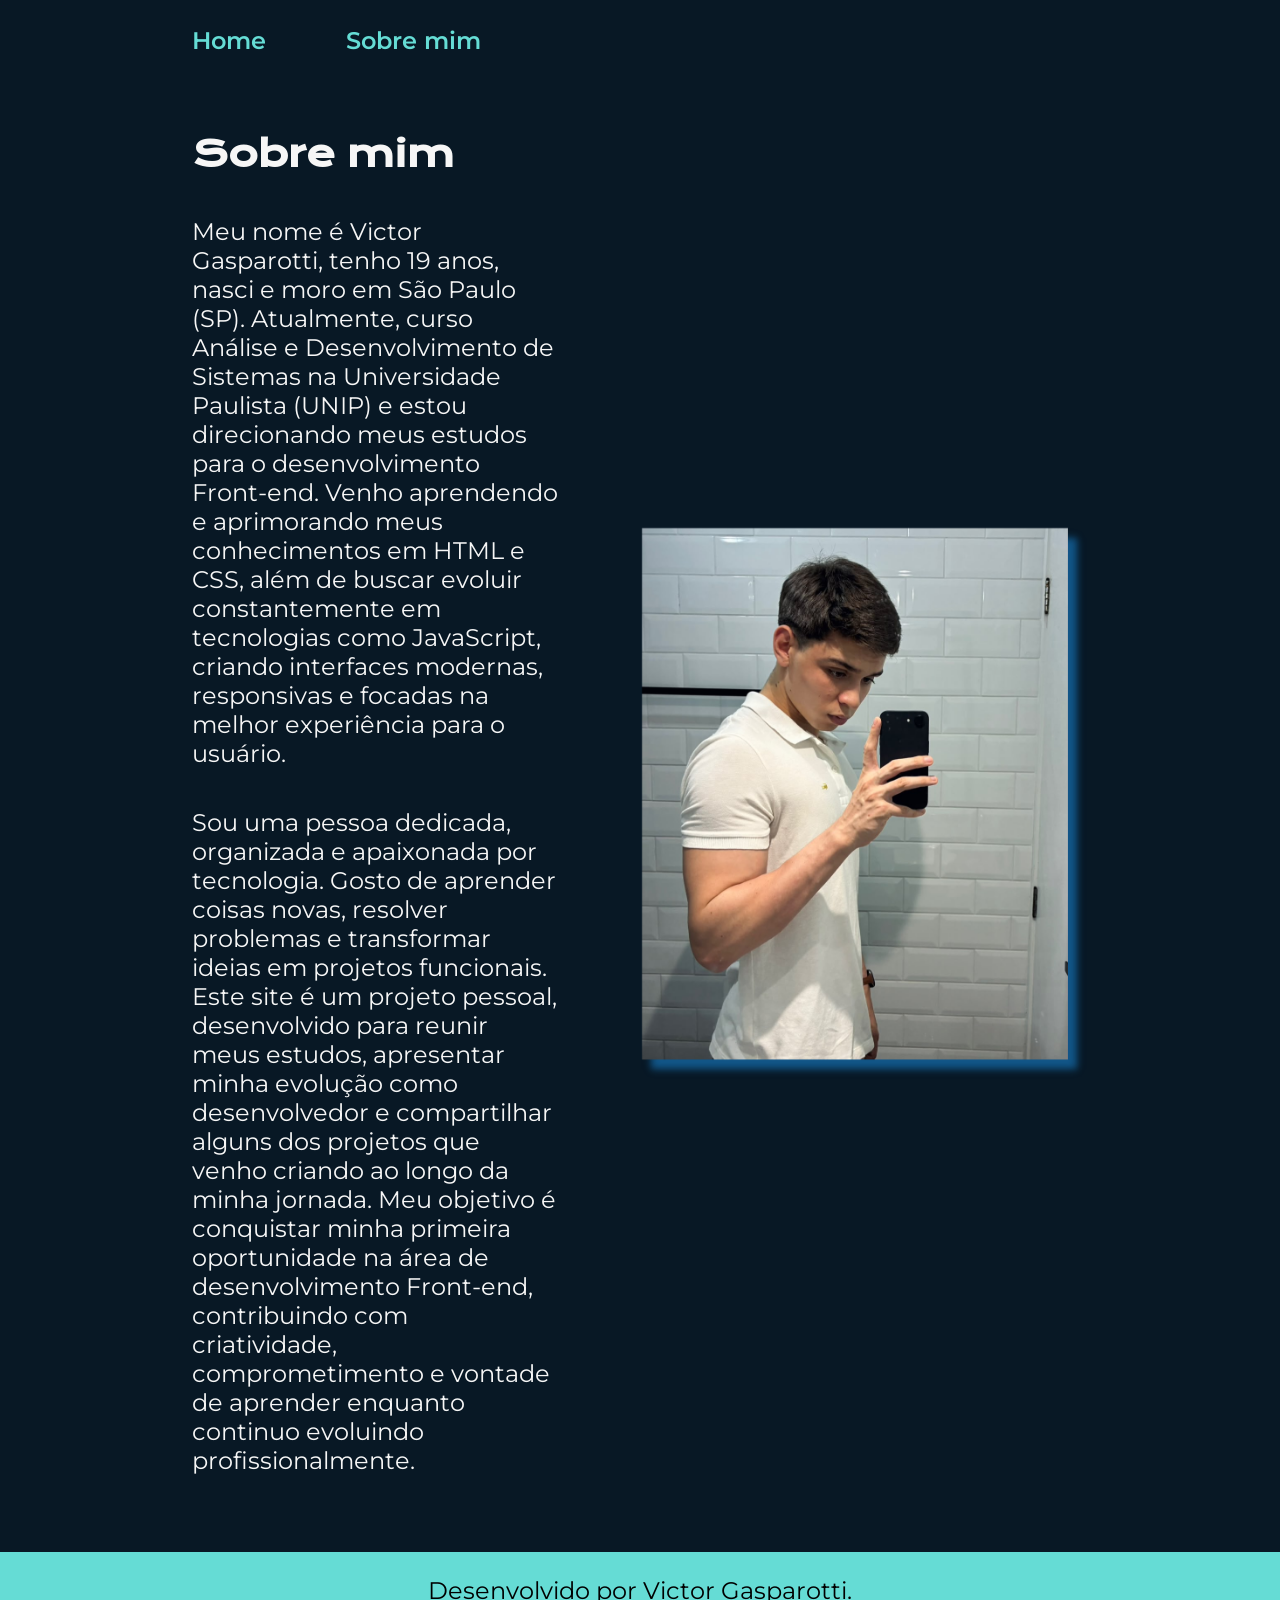
==== about.html @ a9827c78 "Add files via upload" ====
<!DOCTYPE html>
<html lang="pt-br">
<head>
    <meta charset="UTF-8">
    <meta name="viewport" content="width=device-width, initial-scale=1.0">
    <title>Sobre mim</title>
    <link rel="stylesheet" href="./styles/style.css">
</head>
<body>
    <header class="cabecalho">
        <nav class="cabecalho__menu">
            <a class="cabecalho__menu__link" href="index.html">Home</a>
            <a class="cabecalho__menu__link" href="about.html">Sobre mim</a>
        </nav>
    </header>

    <main class="apresentacao">
       <section class="apresentacao__conteudo">
            <h1 class="apresentacao__conteudo__titulo">Sobre mim</h1>
            <p class="apresentacao__conteudo__texto">Meu nome é Victor Gasparotti, tenho 19 anos, nasci e moro em São Paulo (SP). Atualmente, curso Análise e Desenvolvimento de Sistemas na Universidade Paulista (UNIP) e estou direcionando meus estudos para o desenvolvimento Front-end. Venho aprendendo e aprimorando meus conhecimentos em HTML e CSS, além de buscar evoluir constantemente em tecnologias como JavaScript, criando interfaces modernas, responsivas e focadas na melhor experiência para o usuário.</p>
            <p class="apresentacao__conteudo__texto">Sou uma pessoa dedicada, organizada e apaixonada por tecnologia. Gosto de aprender coisas novas, resolver problemas e transformar ideias em projetos funcionais. Este site é um projeto pessoal, desenvolvido para reunir meus estudos, apresentar minha evolução como desenvolvedor e compartilhar alguns dos projetos que venho criando ao longo da minha jornada. Meu objetivo é conquistar minha primeira oportunidade na área de desenvolvimento Front-end, contribuindo com criatividade, comprometimento e vontade de aprender enquanto continuo evoluindo profissionalmente.</p>

 
       </section> 
       <img src="./assets/imageportifolioeditada.png" class="imagem-pequena" alt="Foto de Victor Gasparotti no espelho">
    </main>

    <footer class="rodape">
        <p>Desenvolvido por Victor Gasparotti.</p>
    </footer>
</body>
</html>
---- styles/style.css ----
@import url('https://fonts.googleapis.com/css2?family=Krona+One&family=Montserrat:ital,wght@0,600;1,600&display=swap');


* {
    margin: 0;
    padding: 0;
}

:root{
    --cor-primaria: #000000;
    --cor-secundaria: #F6F6F6;
    --cor-terciaria: #65DCD5;
    --cor-quaternaria: #081825;
    --cor-hover: #081231;

    --fonte-principal: "krona One", sans-serif;
    --fonte-secundaria: "Montserrat", sans-serif;
}

body {
    
    box-sizing: border-box;
    background-color: var(--cor-quaternaria);
    color: var(--cor-secundaria);
}

.cabecalho{
    padding: 2% 0 0 15%
}

.cabecalho__menu{
    display:flex;
    gap: 80px;
}

.cabecalho__menu__link{
    text-decoration: none;
    font-family: var(--fonte-secundaria);
    font-size: 1.5rem;
    font-weight: 600;
    color: var(--cor-terciaria);
}


.apresentacao {
    padding: 6% 15%;
    display: flex;
    align-items: center;
    justify-content: space-between;
    gap:82px;
}

.apresentacao__conteudo {
    width: 50%;
    display: flex;
    flex-direction: column;
    gap: 40px;

    
}

.apresentacao__conteudo__titulo {
    font-size: 2.25rem;
    font-family: var(--fonte-principal);
}

.titulo-destaque {
    color: var(--cor-terciaria);
}

.apresentacao__conteudo__texto{
    font-size: 1.5rem;
    font-family: var(--fonte-secundaria);

}

.apresentacao__links{
    display: flex;
    flex-direction: column;
    justify-content: space-between;
    align-items: center;
    gap: 32px;
}

.apresentacao__links__subtitulo{
    font-family: var(--fonte-principal);
    font-weight: 400;
    font-size: 1.5rem;
}

.apresentacao__links__navegacao {
    display: flex;
    justify-content: center;
    gap:16px;
    border: 2px solid var(--cor-terciaria);
    width: 50%;
    text-align: center;
    border-radius: 8px;
    font-size: 1.5rem;
    font-weight: 600;
    padding: 21.5px 0;
    text-decoration: none;
    font-family: var(--fonte-secundaria);
    color: var(--cor-secundaria);
    transition: all 0.3s ease-in-out;

}

.apresentacao__links__navegacao:hover{
    background-color: var(--cor-hover);
    font-size: 1.68rem;
    font-weight: 700;
    box-shadow: 0 0 10px var(--cor-terciaria);
}

.imagem-pequena{
    width:50%;
    height:auto;
}

.rodape{
    color: var(--cor-primaria);
    background-color: var(--cor-terciaria);
    padding: 1.5rem;
    text-align: center;
    font-family: var(--fonte-secundaria);
    font-size: 24px;
    font-weight: 400;
}

@media(max-width: 1200px ){
    .cabecalho{
        padding: 10%;
    }
    .cabecalho__menu{
        justify-content: center;
    }
    .apresentacao{
        flex-direction: column-reverse;
        padding: 5%;
    }

    .apresentacao__conteudo{
        width: auto;
        padding: 5%;
    }

    .imagem-pequena{
        width: 60%;
    }
    
}
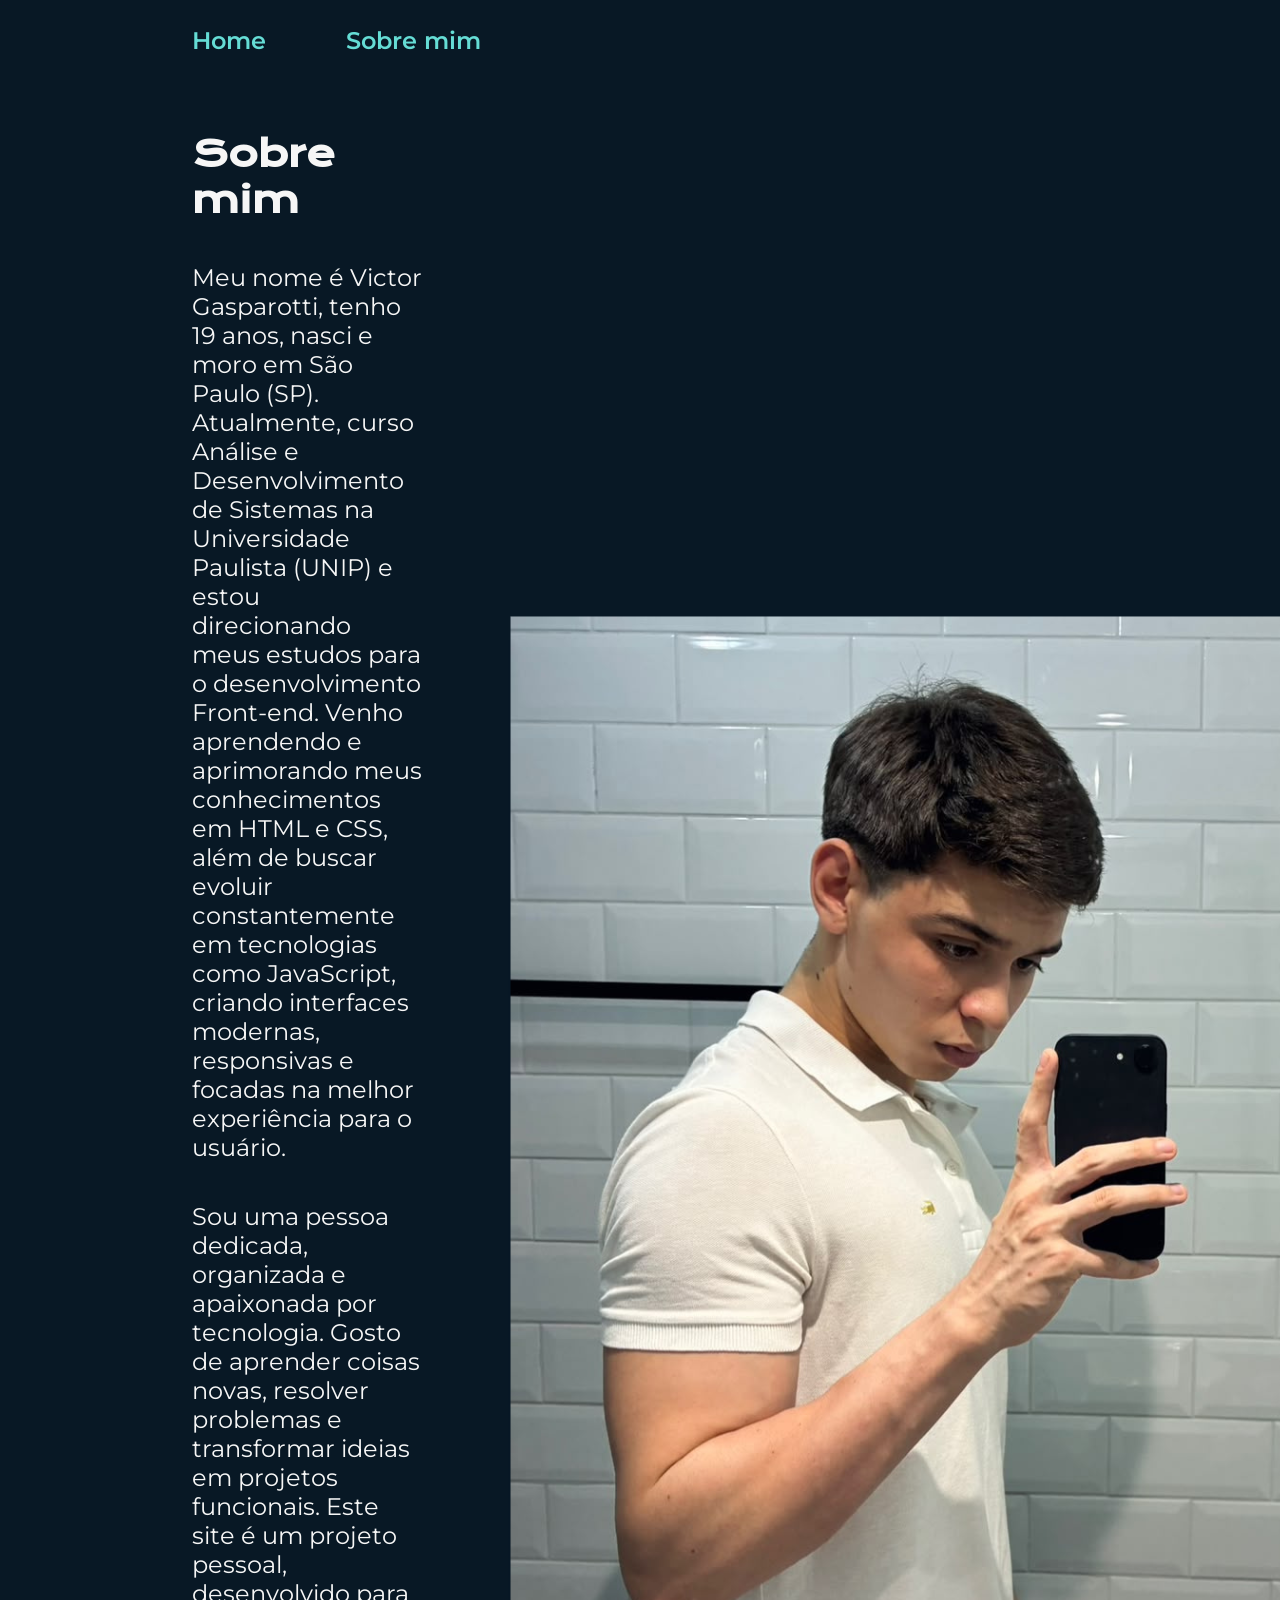
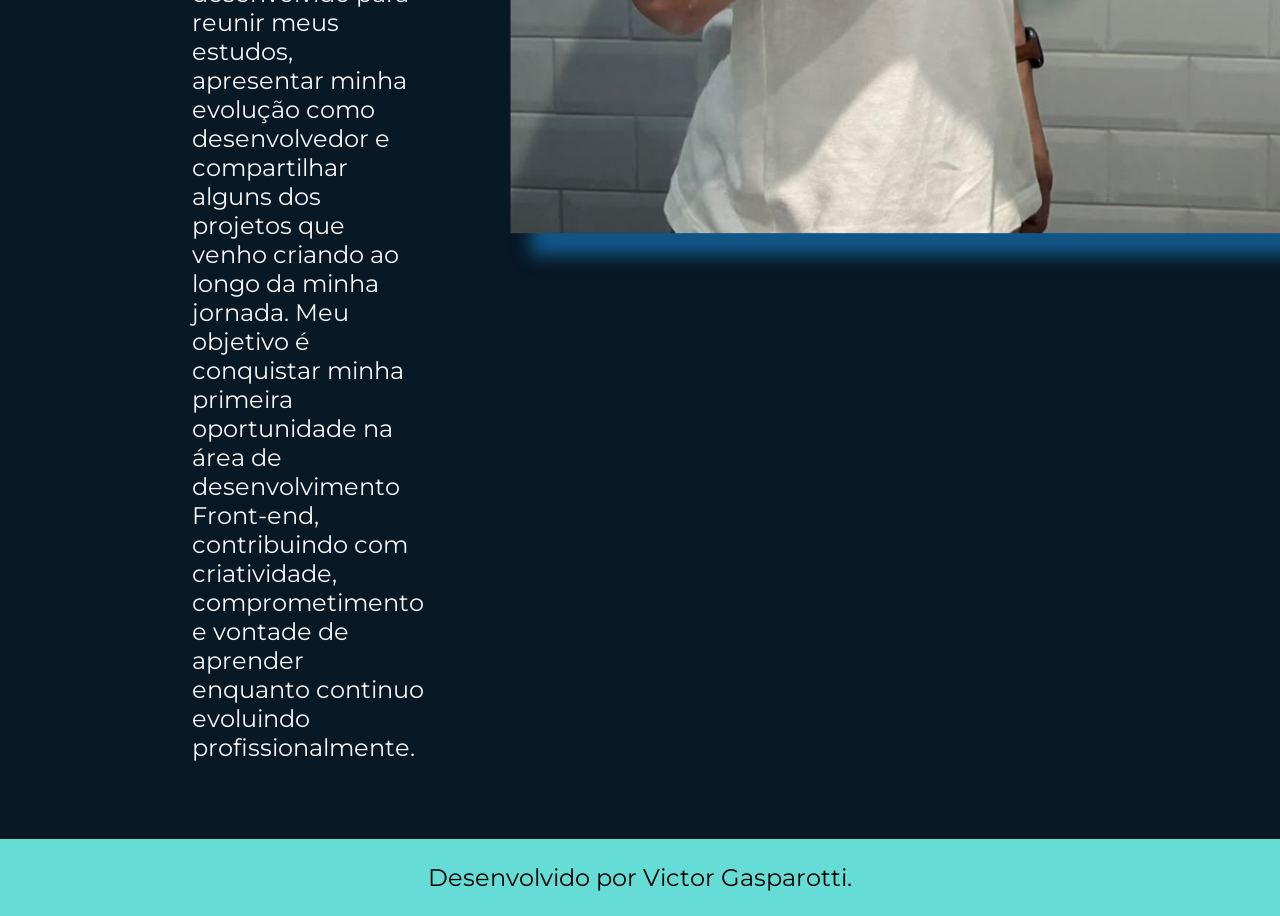
==== commit 08cf0f01: "Change image class in about.html Updated image class for better styling consistency." ====
--- a/about.html
+++ b/about.html
@@ -22,11 +22,11 @@
 
  
        </section> 
-       <img src="./assets/imageportifolioeditada.png" class="imagem-pequena" alt="Foto de Victor Gasparotti no espelho">
+       <img src="./assets/imageportifolioeditada.png" class="segunda-imagem-pequena" alt="Foto de Victor Gasparotti no espelho">
     </main>
 
     <footer class="rodape">
         <p>Desenvolvido por Victor Gasparotti.</p>
     </footer>
 </body>
-</html>+</html>
--- a/styles/style.css
+++ b/styles/style.css
@@ -141,12 +141,34 @@
     }
 
     .apresentacao__conteudo{
-        width: auto;
+        width: 90%;
         padding: 5%;
     }
 
+    .apresentacao__conteudo__texto{
+        font-size: 1rem;
+        line-height: 1.7;
+        text-align: left;
+    }
+
+    .apresentacao__links__navegacao{
+        width: 90%;
+    }
+
     .imagem-pequena{
-        width: 60%;
+        width: 80%;
+    }
+
+    .segunda-imagem-pequena{
+        width: 75%;
+        max-width: 350px;
+        height: auto;
+        object-fit: contain;
+
+    .rodape{
+        font-size: 1rem;
     }
     
+    
 }
+
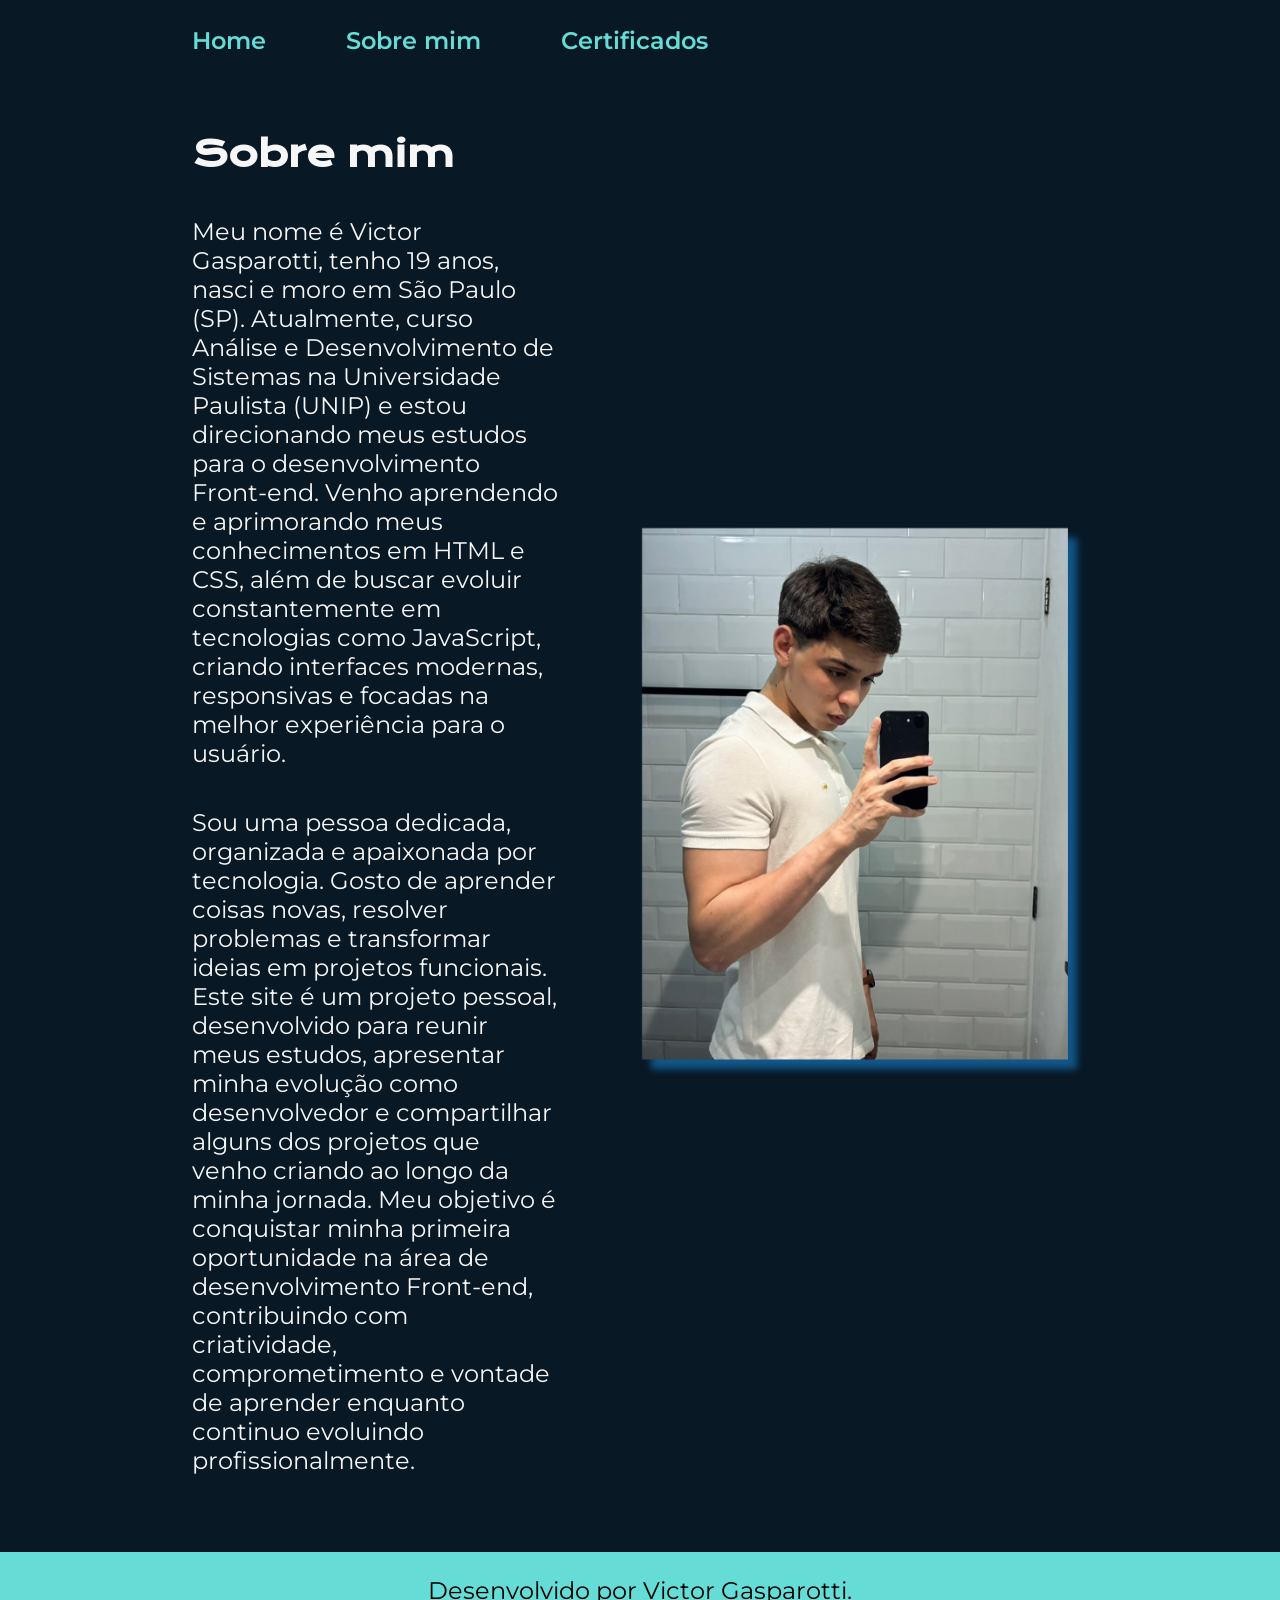
==== commit 54fe2453: "Atualiza portfólio com certificados" ====
--- a/about.html
+++ b/about.html
@@ -11,6 +11,7 @@
         <nav class="cabecalho__menu">
             <a class="cabecalho__menu__link" href="index.html">Home</a>
             <a class="cabecalho__menu__link" href="about.html">Sobre mim</a>
+            <a class="cabecalho__menu__link" href="certificates.html">Certificados</a>
         </nav>
     </header>
 
@@ -29,4 +30,4 @@
         <p>Desenvolvido por Victor Gasparotti.</p>
     </footer>
 </body>
-</html>
+</html>
--- a/styles/style.css
+++ b/styles/style.css
@@ -1,6 +1,5 @@
 @import url('https://fonts.googleapis.com/css2?family=Krona+One&family=Montserrat:ital,wght@0,600;1,600&display=swap');
-
-
+@import url(../styles/certificates.css);
 * {
     margin: 0;
     padding: 0;
@@ -113,6 +112,10 @@
     box-shadow: 0 0 10px var(--cor-terciaria);
 }
 
+.segunda-imagem-pequena{
+    width: 50%;
+}
+
 .imagem-pequena{
     width:50%;
     height:auto;
@@ -124,16 +127,25 @@
     padding: 1.5rem;
     text-align: center;
     font-family: var(--fonte-secundaria);
-    font-size: 24px;
+    font-size: 1.5rem;
     font-weight: 400;
 }
 
 @media(max-width: 1200px ){
     .cabecalho{
         padding: 10%;
+        margin: 0 6%;
+        display: flex;
+        justify-content: left;
     }
     .cabecalho__menu{
         justify-content: center;
+        gap:17%
+    }
+
+    .cabecalho__menu__link{
+        font-size: 1rem;
+        white-space: nowrap;
     }
     .apresentacao{
         flex-direction: column-reverse;
@@ -143,8 +155,8 @@
     .apresentacao__conteudo{
         width: 90%;
         padding: 5%;
+        
     }
-
     .apresentacao__conteudo__texto{
         font-size: 1rem;
         line-height: 1.7;
@@ -154,7 +166,7 @@
     .apresentacao__links__navegacao{
         width: 90%;
     }
-
+    
     .imagem-pequena{
         width: 80%;
     }
@@ -164,11 +176,10 @@
         max-width: 350px;
         height: auto;
         object-fit: contain;
+    }
 
     .rodape{
         font-size: 1rem;
     }
-    
-    
+
 }
-
